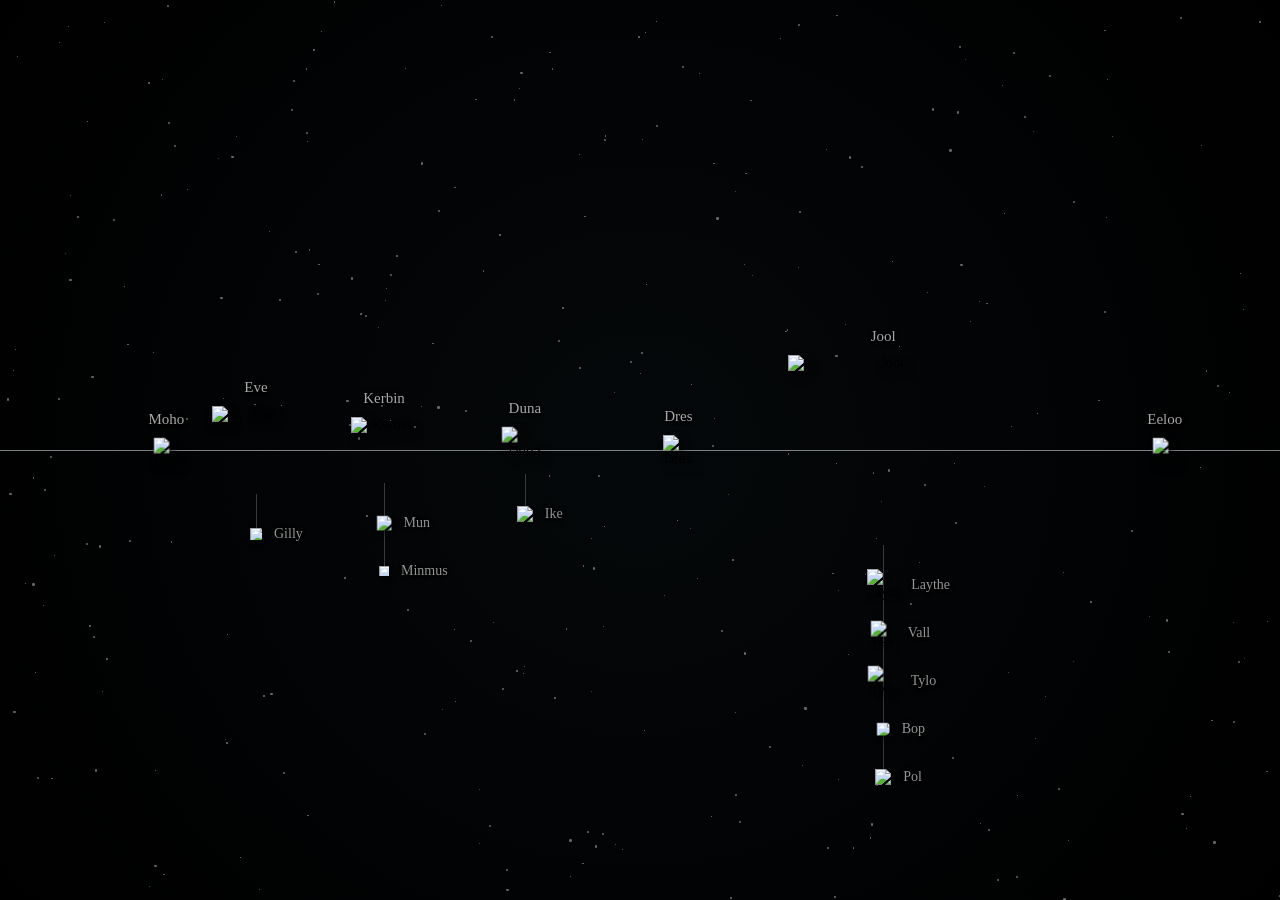
==== index.html @ 6eaf1045 "fixed missing x symbol for information panel" ====
<!DOCTYPE html>
<html lang="en">
<head>
    <meta charset="UTF-8">
    <meta name="viewport" content="width=device-width, initial-scale=1.0">

    <title>Kerbol System</title>

    <link rel="stylesheet" href="style.css">

    <script src="script.js" defer></script>
</head>
<body>

    <main id="solar-system">
        <!-- Background stars -->
        <div id="star-field"></div>
        <!-- Main horizontal system line -->
        <div id="system-line"></div>
        <!-- Kerbol -->
        <button id="kerbol" type="button">
            <img src="images/planets/Kerbol.png" alt="Kerbol" draggable="false">
        </button>

        <!-- All planets and moons will be generated by script.js -->
        <div id="planet-container"></div>

    <!-- Information panel container that will be used to display information about each planet or moon -->
    <aside
        id="info-panel"
        class="info-panel"
        aria-hidden="true"
        aria-live="polite">

        <!-- Close button for the information panel -->
        <button
            id="info-close"
            class="info-close"
            type="button"
            aria-label="Close information panel">
            ×
        </button>

        <!-- Image container for the information panel -->
        <div class="info-image-container">
            <img
                id="info-image"
                src=""
                alt="">
        </div>

        <!-- Information heading for the information panel -->
        <div class="info-heading">
            <p id="info-type">
                Planet
            </p>

            <h1 id="info-name">
                Kerbin
            </h1>
        </div>

        <p id="info-description">
            Planet description goes here.
        </p>

        <!-- Information statistics for the information panel -->
        <div
            id="info-statistics"
            class="info-statistics">
        </div>

        <!-- Ambient track section for the information panel -->
        <div class="ambient-section">
            <div class="ambient-heading">
                <span class="ambient-icon">
                    ♫
                </span>

                <!-- Ambient track title -->
                <div>
                    <span class="ambient-title">
                        Ambient Track
                    </span>

                    <!-- Ambient track name -->
                    <span id="ambient-name">
                        Kerbin Ambience
                    </span>
                </div>
            </div>

            <!-- Ambient track audio player -->
            <audio
                id="ambient-player"
                controls
                loop
            >
            </audio>

        </div>
        
    </aside>

    </main>

</body>
</html>
---- style.css ----
/* Global Styles */
* {
    box-sizing: border-box;
}

html,
body {
    margin: 0;

    width: 100%;
    height: 100%;
}

body {
    overflow: hidden;

    background: #010203;

    color: white;

    font-family:
        Georgia,
        "Times New Roman",
        serif;
}

/* Main Solar System */
#solar-system {
    position: relative;

    width: 100vw;
    height: 100vh;

    overflow: hidden;

    background:
        radial-gradient(
            circle at 50% 50%,
            #05080a 0%,
            #020304 55%,
            #000000 100%
        );
}

#star-field {
    position: absolute;

    inset: 0;

    overflow: hidden;

    pointer-events: none;

    z-index: 0;
}

/* Stars for the background */
.background-star {
    position: absolute;

    border-radius: 50%;

    background: white;

    opacity: 0.4;

    animation:
        twinkle var(--twinkle-speed)
        ease-in-out
        infinite
        alternate;
}

/* Twinkle animation for stars */
@keyframes twinkle {

    from {
        opacity: var(--minimum-opacity);
    }

    to {
        opacity: var(--maximum-opacity);
    }

}

/* Solar System horizontal line */
#system-line {
    position: absolute;

    left: 0;
    top: 50%;

    width: 100%;
    height: 1px;

    background:
        rgba(
            220,
            230,
            235,
            0.55
        );

    z-index: 1;
}

/* Kerbol (Sun) Styling */
#kerbol {
    position: absolute;

    left: -365px;
    top: 50%;

    width: 460px;
    height: 800px;

    transform: translateY(-50%);

    display: flex;

    align-items: center;
    justify-content: center;

    padding: 0;

    border: none;
    background: none;

    cursor: pointer;

    z-index: 6;

    transition:
        transform 0.2s ease,
        filter 0.2s ease;
}

#kerbol img {
    display: block;

    width: 100%;
    height: 100%;

    object-fit: contain;

    user-select: none;
    pointer-events: none;

    filter:
        drop-shadow(
            0 0 10px
            rgba(255, 247, 180, 0.95)
        )
        drop-shadow(
            0 0 30px
            rgba(255, 224, 90, 0.75)
        )
        drop-shadow(
            0 0 70px
            rgba(255, 215, 70, 0.45)
        );
}

/* Hover effect for Kerbol */
#kerbol:hover {
    transform:
        translateY(-50%)
        scale(1.03);

    filter:
        brightness(1.08);
}

#kerbol.selected img {
    filter:
        brightness(1.15)
        drop-shadow(
            0 0 15px
            rgba(255, 245, 170, 1)
        )
        drop-shadow(
            0 0 40px
            rgba(255, 220, 80, 0.9)
        )
        drop-shadow(
            0 0 90px
            rgba(255, 190, 40, 0.6)
        );
}

/* Planet System Styling */
#planet-container {
    position: absolute;

    inset: 0;

    z-index: 5;

    pointer-events: none;
}

/* Styling for the planet system */
.planet-system {
    position: absolute;

    top: 50%;

    width: 0;
    height: 0;

    overflow: visible;
}

/* Planet Styling */
.planet {
    position: absolute;

    left: 0;
    top: 0;

    width: var(--planet-width);
    height: var(--planet-height);

    padding: 0;

    transform:
        translate(-50%, -50%);

    border: none;

    background: none;

    cursor: pointer;

    pointer-events: auto;

    z-index: 5;

    transition:
        transform 180ms ease,
        filter 180ms ease;
}

/* Planet Image Styling */
.planet img {
    display: block;

    width: 100%;
    height: 100%;

    object-fit: contain;

    user-select: none;

    pointer-events: none;

    -webkit-user-drag: none;

    filter:
        drop-shadow(
            4px 5px 4px
            rgba(0, 0, 0, 0.55)
        );
}

/* Hover effect for planets */
.planet:hover {
    transform:
        translate(-50%, -50%)
        scale(1.08);

    z-index: 20;
}

/* Hover effect for planet images */
.planet:hover img {
    filter:
        brightness(1.08)
        drop-shadow(
            0 0 7px
            rgba(255, 255, 255, 0.25)
        )
        drop-shadow(
            5px 6px 5px
            rgba(0, 0, 0, 0.6)
        );
}

/* Focus-visible effect for planets */
.planet:focus-visible {
    outline:
        2px solid
        rgba(255, 255, 255, 0.8);

    outline-offset: 5px;

    border-radius: 50%;
}

/* Planet Label Styling */
.planet-label {
    position: absolute;

    left: 0;

    bottom:
        calc(
            var(--planet-height) / 2
            + 11px
        );

    transform:
        translateX(-50%);

    color:
        rgba(
            205,
            205,
            205,
            0.82
        );

    font-size: 15px;

    line-height: 1;

    white-space: nowrap;

    text-align: center;

    pointer-events: none;

    text-shadow:
        0 1px 2px black,
        0 0 4px black;

    z-index: 10;
}

.moon-line {
    position: absolute;

    left: 0;

    top:
        calc(
            var(--planet-height) / 2
        );

    width: 1px;

    background:
        rgba(
            190,
            200,
            205,
            0.28
        );

    z-index: 1;
}

/* Moon Styling */
.moon {
    position: absolute;

    left: 0;

    width: var(--moon-width);
    height: var(--moon-height);

    padding: 0;

    transform:
        translate(-50%, -50%);

    border: none;

    background: none;

    cursor: pointer;

    pointer-events: auto;

    z-index: 8;

    transition:
        transform 160ms ease,
        filter 160ms ease;
}

/* Moon Image Styling */
.moon img {
    display: block;

    width: 100%;
    height: 100%;

    object-fit: contain;

    pointer-events: none;

    user-select: none;

    -webkit-user-drag: none;

    filter:
        drop-shadow(
            2px 3px 2px
            rgba(0, 0, 0, 0.55)
        );
}

/* Hover effect for moons */
.moon:hover {
    transform:
        translate(-50%, -50%)
        scale(1.18);

    z-index: 25;
}

/* Hover effect for moon images */
.moon:hover img {
    filter:
        brightness(1.12)
        drop-shadow(
            0 0 5px
            rgba(255, 255, 255, 0.25)
        );
}

/* Focus-visible effect for moons */
.moon:focus-visible {
    outline:
        1px solid
        rgba(255, 255, 255, 0.8);

    outline-offset: 4px;

    border-radius: 50%;
}

/* Moon Label Styling */
.moon-label {
    position: absolute;

    left: 0;

    transform:
        translateY(-50%);

    margin-left: var(--moon-label-offset);

    color:
        rgba(
            190,
            190,
            190,
            0.78
        );

    font-size: 14px;

    white-space: nowrap;

    pointer-events: none;

    text-shadow:
        0 1px 2px black,
        0 0 4px black;

    z-index: 10;
}

/* Information Panel Styling */
.info-panel {
    position: absolute;

    right: 30px;
    top: 30px;

    width: 340px;

    max-height: calc(100% - 60px);

    padding: 24px;

    overflow-y: auto;

    background:
        linear-gradient(
            145deg,
            rgba(18, 22, 28, 0.94),
            rgba(5, 8, 12, 0.96)
        );

    border:
        1px solid
        rgba(255, 255, 255, 0.15);

    border-radius: 12px;

    box-shadow:
        0 15px 50px
        rgba(0, 0, 0, 0.65);

    backdrop-filter:
        blur(12px);

    -webkit-backdrop-filter:
        blur(12px);

    z-index: 100;

    opacity: 0;

    visibility: hidden;

    transform:
        translateX(30px);

    pointer-events: none;

    transition:
        opacity 220ms ease,
        transform 220ms ease,
        visibility 220ms ease;
}

/* Open state for the information panel */
.info-panel.open {
    opacity: 1;

    visibility: visible;

    transform:
        translateX(0);

    pointer-events: auto;
}

/* Close Button Styling */
.info-close {
    position: absolute;

    right: 12px;
    top: 8px;

    width: 40px;
    height: 40px;

    padding: 0;

    border: none;

    background: none;

    color:
        rgba(255, 255, 255, 0.65);

    font-size: 32px;
    font-family: Arial, sans-serif;

    cursor: pointer;

    transition:
        color 150ms ease,
        transform 150ms ease;
}

/* Hover effect for the close button */
.info-close:hover {
    color: white;

    transform:
        scale(1.1);
}

/* Image Container Styling */
.info-image-container {
    display: flex;

    align-items: center;
    justify-content: center;

    width: 100%;
    height: 160px;

    margin-bottom: 16px;
}

/* Image Styling */
#info-image {
    display: block;

    max-width: 150px;
    max-height: 150px;

    object-fit: contain;

    user-select: none;

    filter:
        drop-shadow(
            0 8px 10px
            rgba(0, 0, 0, 0.6)
        );
}

/* Heading Styling */
.info-heading {
    margin-bottom: 16px;
}

/* Name and Type Styling */
#info-type {
    margin:
        0
        0
        4px;

    color:
        rgba(255, 255, 255, 0.45);

    font-family:
        Arial,
        sans-serif;

    font-size: 11px;

    letter-spacing: 2px;

    text-transform: uppercase;
}

/* Name Styling */
#info-name {
    margin: 0;

    color:
        rgba(255, 255, 255, 0.94);

    font-size: 30px;

    font-weight: normal;
}

/* Description Styling */
#info-description {
    margin:
        0
        0
        22px;

    color:
        rgba(220, 225, 230, 0.75);

    font-family:
        Arial,
        sans-serif;

    font-size: 14px;

    line-height: 1.6;
}

/* Statistics Section Styling */
.info-statistics {
    display: flex;

    flex-direction: column;

    margin-bottom: 24px;

    border-top:
        1px solid
        rgba(255, 255, 255, 0.1);
}

/* Individual Statistic Row Styling */
.stat-row {
    display: flex;

    justify-content: space-between;

    gap: 20px;

    padding:
        10px
        0;

    border-bottom:
        1px solid
        rgba(255, 255, 255, 0.07);

    font-family:
        Arial,
        sans-serif;

    font-size: 13px;
}

/* Statistic Name Styling */
.stat-name {
    color:
        rgba(255, 255, 255, 0.45);
}

/* Statistic Value Styling */
.stat-value {
    color:
        rgba(255, 255, 255, 0.85);

    text-align: right;
}

/* Ambient Section Styling */
.ambient-section {
    padding-top: 16px;

    border-top:
        1px solid
        rgba(255, 255, 255, 0.12);
}

/* Ambient Heading Styling */
.ambient-heading {
    display: flex;

    align-items: center;

    gap: 12px;

    margin-bottom: 12px;

    font-family:
        Arial,
        sans-serif;
}

/* Ambient Icon Styling */
.ambient-icon {
    font-size: 22px;
}

/* Ambient Heading Text Styling */
.ambient-heading div {
    display: flex;

    flex-direction: column;

    gap: 3px;
}

/* Ambient Title Styling */
.ambient-title {
    color:
        rgba(255, 255, 255, 0.4);

    font-size: 10px;

    letter-spacing: 1px;

    text-transform: uppercase;
}

/* Ambient Name Styling */
#ambient-name {
    color:
        rgba(255, 255, 255, 0.85);

    font-size: 13px;
}

/* Ambient Player Styling */
#ambient-player {
    width: 100%;

    height: 36px;
}
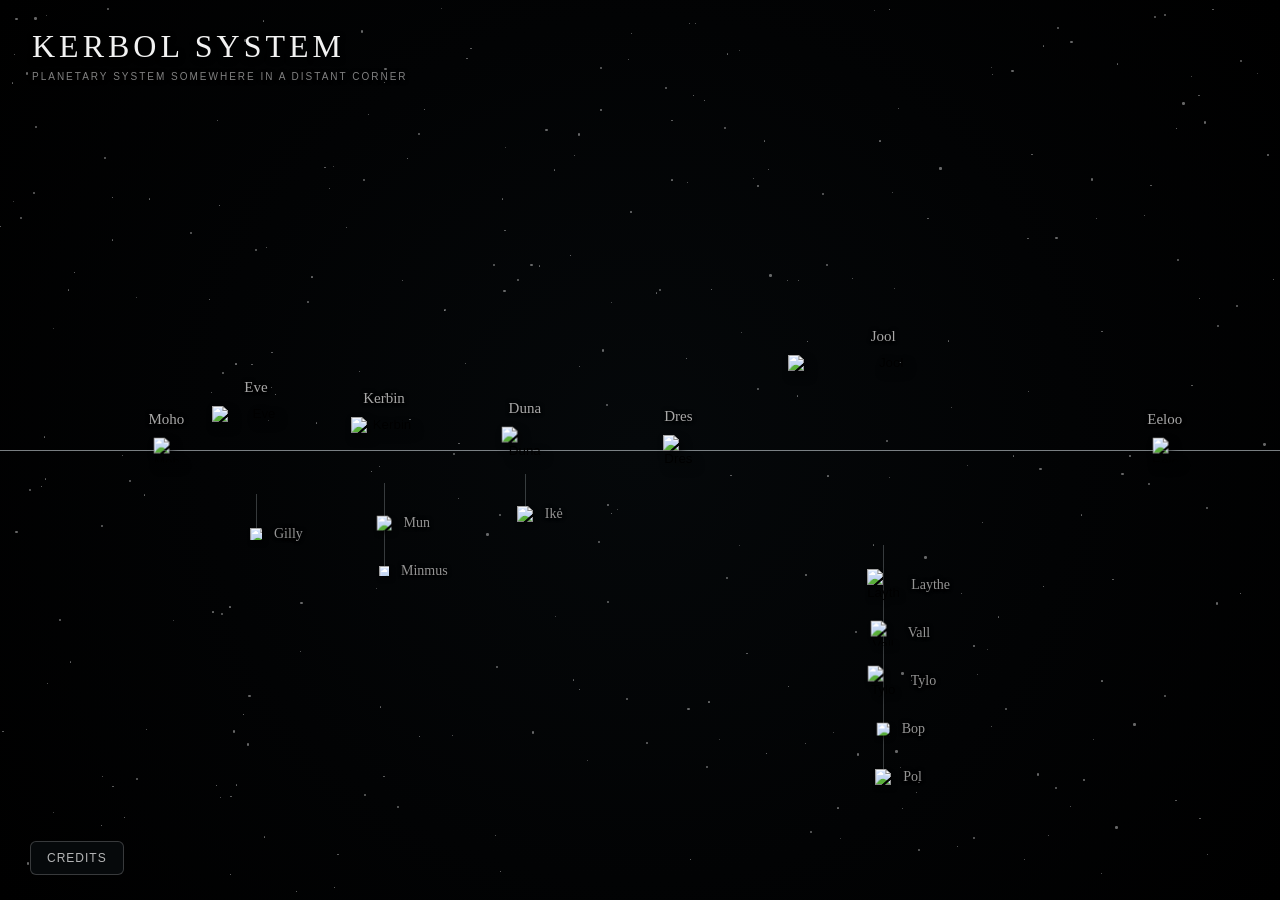
==== commit d0cab176: "adding credits functionality" ====
--- a/index.html
+++ b/index.html
@@ -13,6 +13,58 @@
 <body>
 
     <main id="solar-system">
+        <!-- System title and description -->
+        <div class="system-title">
+            <h1>Kerbol System</h1>
+
+            <p>
+                Planetary System somewhere in a distant corner
+            </p>
+        </div>
+        <!-- Credits button -->
+        <button
+            id="credits-button"
+            class="credits-button"
+            type="button">
+            Credits
+        </button>
+
+
+        <!-- Credits popup -->
+        <div
+            id="credits-panel"
+            class="credits-panel">
+
+            <button
+                id="credits-close"
+                class="credits-close"
+                type="button"
+                aria-label="Close credits">
+                ×
+            </button>
+
+            <h2>Credits</h2>
+
+            <div class="credits-section">
+                <h3>Star, Planet, Moon Images, General Idea and Concept</h3>
+                <p>
+                    Squad (Kerbal Space Program).
+                </p>
+            </div>
+
+            <div class="credits-section">
+                <h3>Audio</h3>
+                <p>
+                    MoozE (GSC Game World).
+                </p>
+                <p>
+                    Edu Castillo (Kerbal Space Program).
+                </p>
+                <p>
+                    Craig Conner (Manhunt).
+                </p>
+            </div>
+        </div>
         <!-- Background stars -->
         <div id="star-field"></div>
         <!-- Main horizontal system line -->
--- a/style.css
+++ b/style.css
@@ -42,6 +42,279 @@
         );
 }
 
+/* System Title Styling */
+.system-title {
+    position: absolute;
+
+    top: 28px;
+    left: 32px;
+
+    z-index: 50;
+
+    pointer-events: none;
+}
+
+/* System Title Heading Styling */
+.system-title h1 {
+    margin: 0;
+
+    color: rgba(255, 255, 255, 0.95);
+
+    font-size: 32px;
+    font-weight: normal;
+
+    text-transform: uppercase;
+    letter-spacing: 4px;
+
+    text-shadow:
+        0 2px 6px rgba(0, 0, 0, 0.8);
+}
+
+/* System Title Paragraph Styling */
+.system-title p {
+    margin:
+        6px
+        0
+        0;
+
+    color: rgba(255, 255, 255, 0.5);
+
+    font-family:
+        Arial,
+        sans-serif;
+
+    text-transform: uppercase;
+    letter-spacing: 2px;
+    font-size: 10px;
+
+    text-shadow:
+        0 1px 4px rgba(0, 0, 0, 0.8);
+}
+
+/* =========================================================
+   CREDITS BUTTON
+   ========================================================= */
+
+.credits-button {
+    position: absolute;
+
+    left: 30px;
+    bottom: 25px;
+
+    padding:
+        9px
+        16px;
+
+    border:
+        1px solid
+        rgba(255, 255, 255, 0.2);
+
+    border-radius: 6px;
+
+    background:
+        rgba(10, 14, 18, 0.65);
+
+    color:
+        rgba(255, 255, 255, 0.7);
+
+    font-family:
+        Arial,
+        sans-serif;
+
+    font-size: 12px;
+
+    letter-spacing: 1px;
+
+    text-transform: uppercase;
+
+    cursor: pointer;
+
+    z-index: 50;
+
+    transition:
+        background 0.2s ease,
+        color 0.2s ease,
+        border-color 0.2s ease;
+}
+
+
+.credits-button:hover {
+    background:
+        rgba(255, 255, 255, 0.1);
+
+    border-color:
+        rgba(255, 255, 255, 0.4);
+
+    color: white;
+}
+
+/* Credits Panel Styling */
+.credits-panel {
+    position: absolute;
+
+    left: 30px;
+    bottom: 75px;
+
+    width: 330px;
+
+    max-height: 500px;
+
+    padding: 24px;
+
+    overflow-y: auto;
+
+    background:
+        linear-gradient(
+            145deg,
+            rgba(18, 22, 28, 0.96),
+            rgba(5, 8, 12, 0.97)
+        );
+
+    border:
+        1px solid
+        rgba(255, 255, 255, 0.15);
+
+    border-radius: 10px;
+
+    box-shadow:
+        0 15px 50px
+        rgba(0, 0, 0, 0.7);
+
+    backdrop-filter:
+        blur(12px);
+
+    z-index: 100;
+
+
+    /* Hidden initially */
+
+    opacity: 0;
+
+    visibility: hidden;
+
+    transform:
+        translateY(15px);
+
+    pointer-events: none;
+
+    transition:
+        opacity 0.2s ease,
+        transform 0.2s ease,
+        visibility 0.2s ease;
+}
+
+/* Visible state */
+.credits-panel.open {
+    opacity: 1;
+
+    visibility: visible;
+
+    transform:
+        translateY(0);
+
+    pointer-events: auto;
+}
+
+/* Credits Panel Heading Styling */
+.credits-panel h2 {
+    margin:
+        0
+        0
+        22px;
+
+    font-size: 25px;
+    font-weight: normal;
+}
+
+/* Individual credits section */
+.credits-section {
+    margin-bottom: 20px;
+}
+
+/* Remove bottom margin for the last credits section */
+.credits-section:last-child {
+    margin-bottom: 0;
+}
+
+/* Headings in the credits section */
+.credits-section h3 {
+    margin:
+        0
+        0
+        7px;
+
+    color:
+        rgba(255, 255, 255, 0.85);
+
+    font-family:
+        Arial,
+        sans-serif;
+
+    font-size: 12px;
+
+    letter-spacing: 1px;
+
+    text-transform: uppercase;
+}
+
+/* Paragraphs in the credits section */
+.credits-section p {
+    margin:
+        4px
+        0;
+
+    color:
+        rgba(220, 225, 230, 0.6);
+
+    font-family:
+        Arial,
+        sans-serif;
+
+    font-size: 13px;
+
+    line-height: 1.5;
+}
+
+/* Links */
+.credits-section a {
+    color:
+        rgba(180, 210, 255, 0.9);
+
+    text-decoration: none;
+}
+
+/* Hover effect for links */
+.credits-section a:hover {
+    text-decoration: underline;
+}
+
+/* Close Button Styling */
+.credits-close {
+    position: absolute;
+
+    top: 8px;
+    right: 10px;
+
+    width: 38px;
+    height: 38px;
+
+    border: none;
+
+    background: none;
+
+    color:
+        rgba(255, 255, 255, 0.65);
+
+    font-size: 28px;
+
+    cursor: pointer;
+}
+
+.credits-close:hover {
+    color: white;
+}
+
+/* Star Field Styling */
 #star-field {
     position: absolute;
 
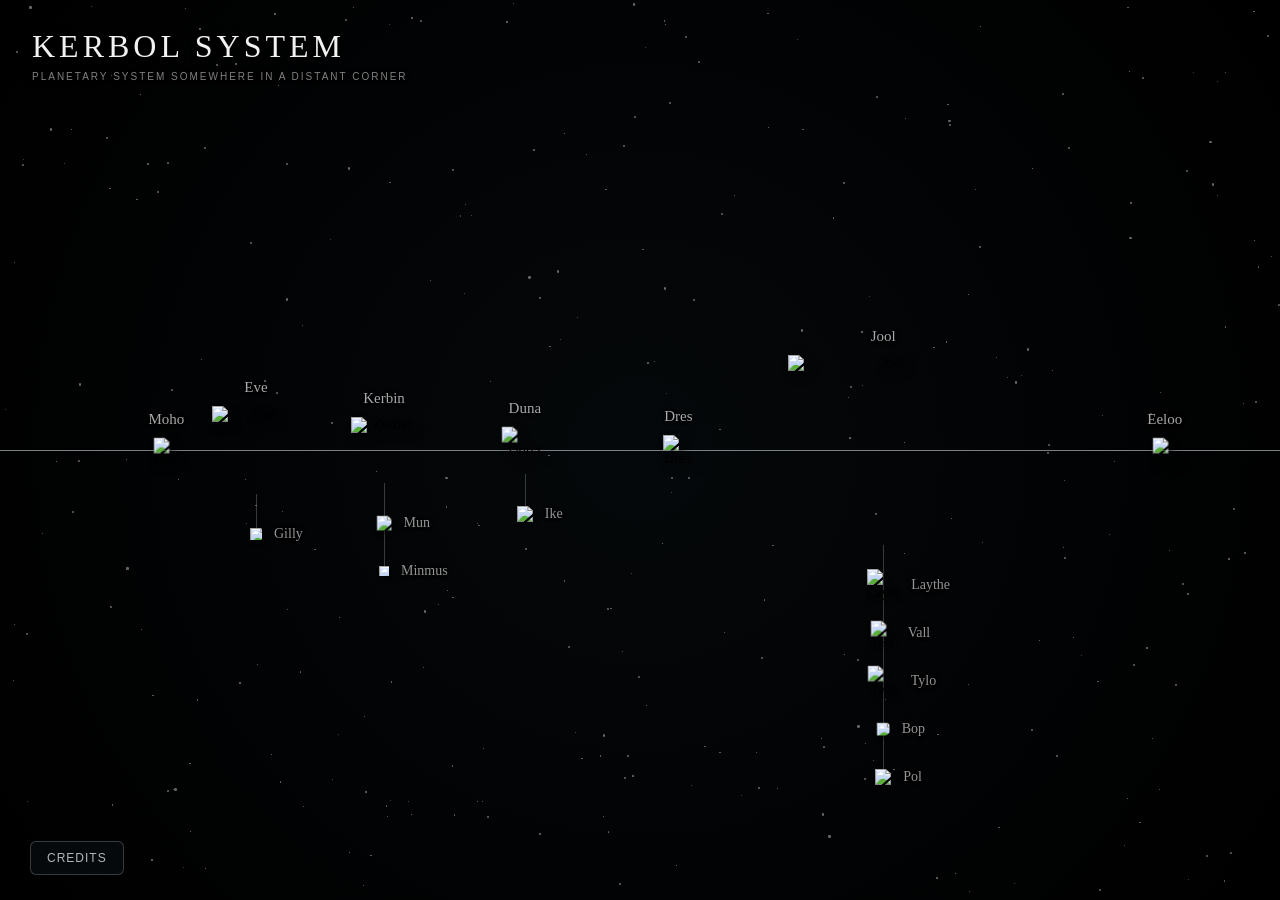
==== commit c4ebc8dc: "updated credits section" ====
--- a/index.html
+++ b/index.html
@@ -46,22 +46,25 @@
             <h2>Credits</h2>
 
             <div class="credits-section">
-                <h3>Star, Planet, Moon Images, General Idea and Concept</h3>
+                <h3>Star, Planet & Moon Images, Planet Descriptions</h3>
                 <p>
-                    Squad (Kerbal Space Program).
+                    Squad (Kerbal Space Program)
                 </p>
             </div>
 
             <div class="credits-section">
                 <h3>Audio</h3>
                 <p>
-                    MoozE (GSC Game World).
+                    Daniel James Taylor (Factorio)
                 </p>
                 <p>
-                    Edu Castillo (Kerbal Space Program).
+                    C418 (Minecraft Volume Alpha & Beta)
                 </p>
                 <p>
-                    Craig Conner (Manhunt).
+                    Toby Fox (Deltarune)
+                </p>
+                <p>
+                    Aphex Twin (Selected Ambient Works 85-92, Selected Ambient Works Volume II, I Care Because You Do, Xylem Tube EP, Ventolin EP)
                 </p>
             </div>
         </div>
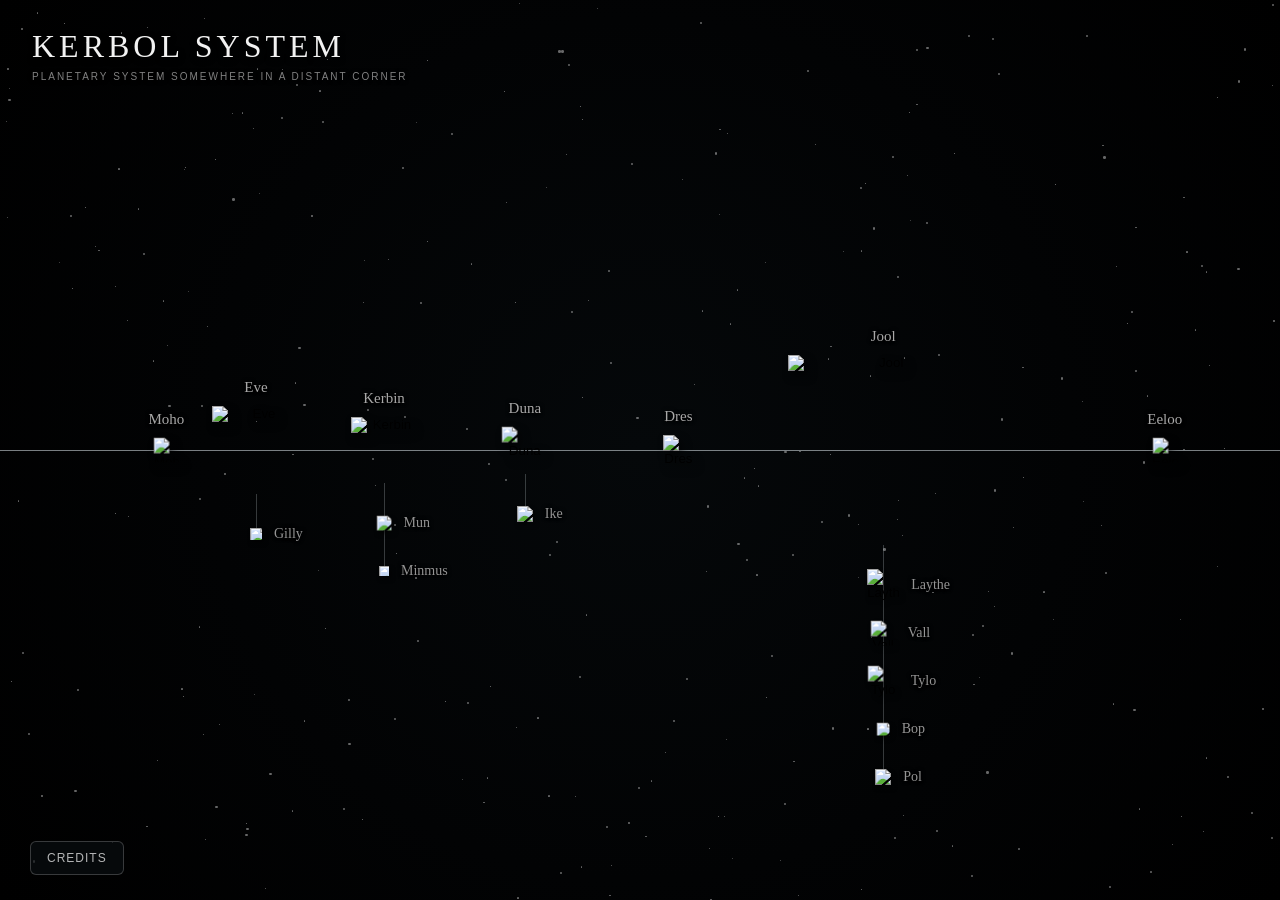
==== commit 75999c17: "adding previous and next celestial body navigation" ====
--- a/index.html
+++ b/index.html
@@ -115,15 +115,24 @@
             </h1>
         </div>
 
-        <p id="info-description">
-            Planet description goes here.
-        </p>
+            <p id="info-description">
+                Planet description goes here.
+            </p>
 
-        <!-- Information statistics for the information panel -->
-        <div
-            id="info-statistics"
-            class="info-statistics">
-        </div>
+            <div class="info-navigation">
+                <button id="info-prev" type="button">
+                    ← Previous
+                </button>
+
+                <button id="info-next" type="button">
+                    Next →
+                </button>
+            </div>
+
+            <div
+                id="info-statistics"
+                class="info-statistics">
+            </div>
 
         <!-- Ambient track section for the information panel -->
         <div class="ambient-section">
--- a/style.css
+++ b/style.css
@@ -920,6 +920,34 @@
     font-weight: normal;
 }
 
+.info-navigation {
+    display: flex;
+    justify-content: space-between;
+    gap: 12px;
+
+    margin-bottom: 22px;
+}
+
+.info-navigation button {
+    flex: 1;
+
+    padding: 8px 10px;
+
+    border: 1px solid rgba(255, 255, 255, 0.15);
+    border-radius: 6px;
+
+    background: rgba(255, 255, 255, 0.05);
+
+    color: rgba(255, 255, 255, 0.8);
+
+    cursor: pointer;
+}
+
+.info-navigation button:hover {
+    background: rgba(255, 255, 255, 0.1);
+    color: white;
+}
+
 /* Description Styling */
 #info-description {
     margin:
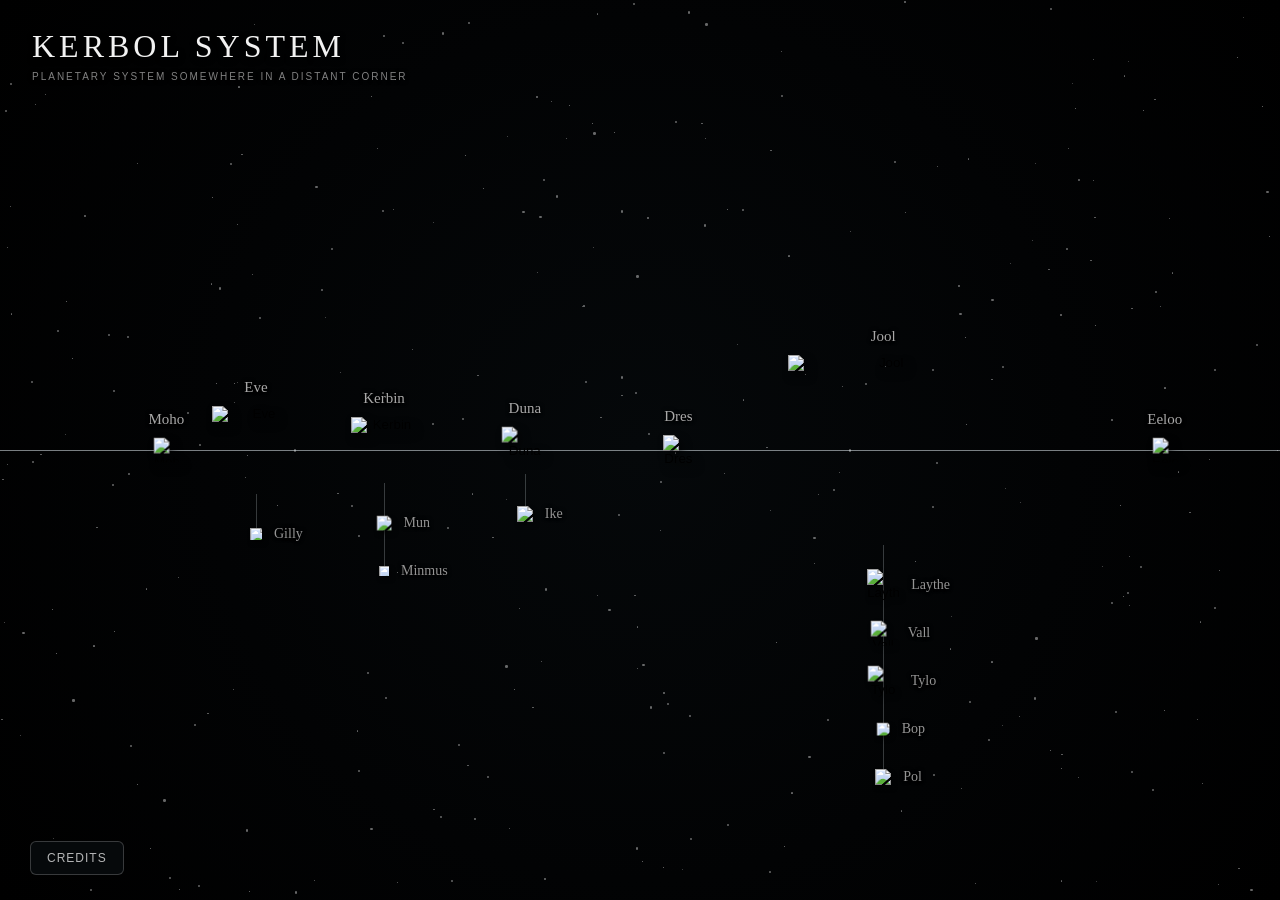
==== commit a5091fc7: "adding planet zoom functionality" ====
--- a/index.html
+++ b/index.html
@@ -71,14 +71,21 @@
         <!-- Background stars -->
         <div id="star-field"></div>
         <!-- Main horizontal system line -->
-        <div id="system-line"></div>
-        <!-- Kerbol -->
-        <button id="kerbol" type="button">
-            <img src="images/planets/Kerbol.png" alt="Kerbol" draggable="false">
-        </button>
+        <!-- Camera layer for the solar-system artwork -->
+        <div id="system-view">
 
-        <!-- All planets and moons will be generated by script.js -->
-        <div id="planet-container"></div>
+            <!-- Main horizontal system line -->
+            <div id="system-line"></div>
+
+            <!-- Kerbol -->
+            <button id="kerbol" type="button">
+                <img src="images/planets/Kerbol.png" alt="Kerbol" draggable="false">
+            </button>
+
+            <!-- All planets and moons will be generated by script.js -->
+            <div id="planet-container"></div>
+
+        </div>
 
     <!-- Information panel container that will be used to display information about each planet or moon -->
     <aside
--- a/style.css
+++ b/style.css
@@ -376,6 +376,27 @@
         );
 
     z-index: 1;
+}
+
+/* Camera-style selected planet view */
+#system-view {
+    position: absolute;
+
+    inset: 0;
+
+    z-index: 1;
+
+    transform-origin: 0 0;
+
+    transition:
+        transform 650ms cubic-bezier(0.22, 0.8, 0.26, 1);
+}
+
+.planet.selected img {
+    filter:
+        brightness(1.1)
+        drop-shadow(0 0 8px rgba(255, 255, 255, 0.28))
+        drop-shadow(5px 6px 5px rgba(0, 0, 0, 0.6));
 }
 
 /* Kerbol (Sun) Styling */
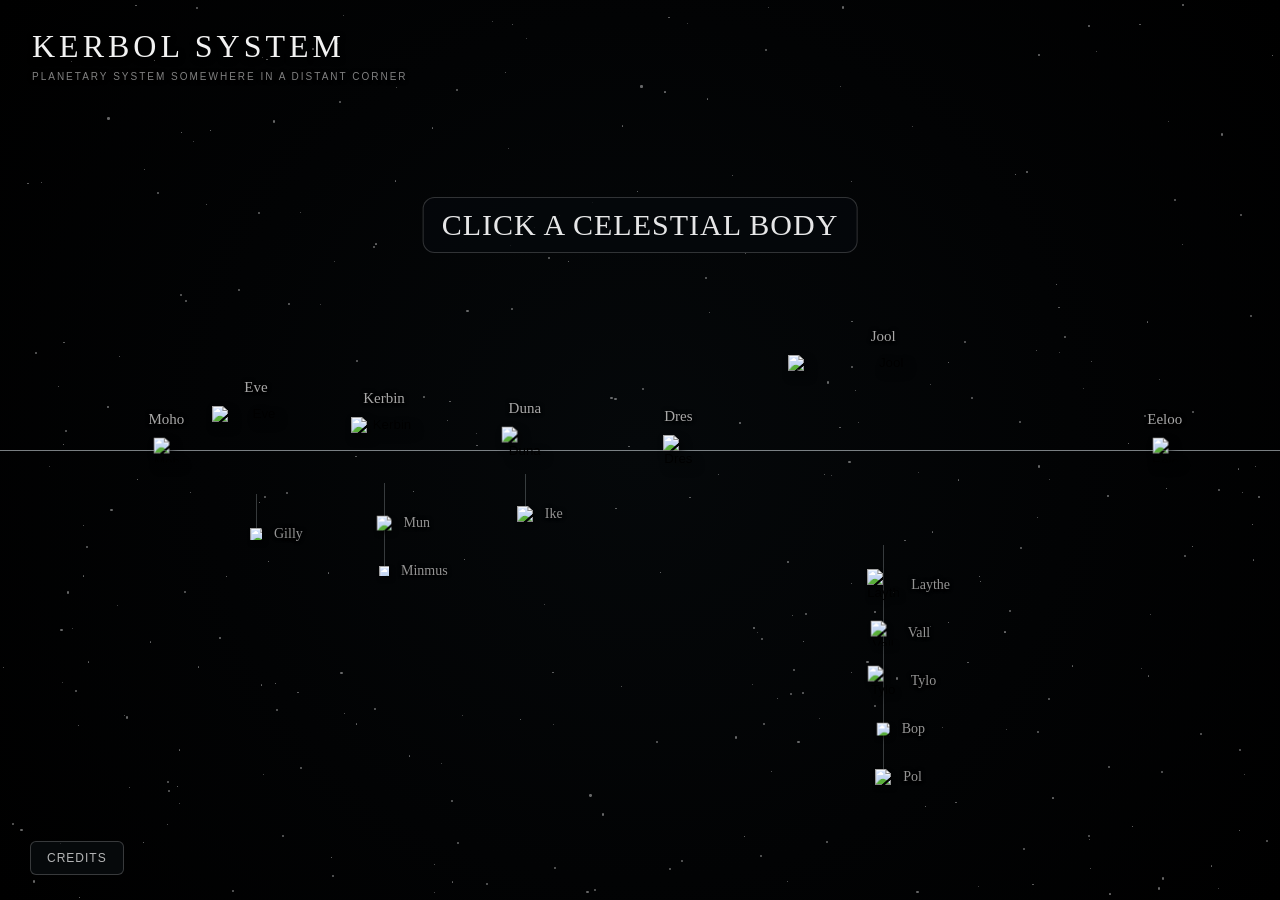
==== commit 740d631a: "adding instruction text and styling" ====
--- a/index.html
+++ b/index.html
@@ -70,6 +70,10 @@
         </div>
         <!-- Background stars -->
         <div id="star-field"></div>
+
+        <div id="click-hint">
+            Click a Celestial Body
+        </div>
         <!-- Main horizontal system line -->
         <!-- Camera layer for the solar-system artwork -->
         <div id="system-view">
--- a/style.css
+++ b/style.css
@@ -1101,4 +1101,59 @@
     width: 100%;
 
     height: 36px;
+}
+
+#click-hint {
+    position: absolute;
+
+    left: 50%;
+    top: 25%;
+
+    transform:
+        translate(-50%, -50%);
+
+    padding:
+        10px
+        18px;
+
+    border:
+        1px solid
+        rgba(255, 255, 255, 0.18);
+
+    border-radius: 12px;
+
+    background:
+        rgba(5, 8, 12, 0.8);
+
+    color:
+        rgba(255, 255, 255, 0.9);
+
+    font-family:
+        Georgia,
+        "Times New Roman",
+        serif;
+
+    font-size: 30px;
+
+    letter-spacing: 1px;
+
+    text-transform: uppercase;
+
+    text-align: center;
+
+    pointer-events: none;
+
+    z-index: 75;
+
+    transition:
+        opacity 500ms ease,
+        transform 500ms ease;
+}
+
+#click-hint.hide {
+    opacity: 0;
+
+    transform:
+        translate(-50%, -50%)
+        translateY(-10px);
 }
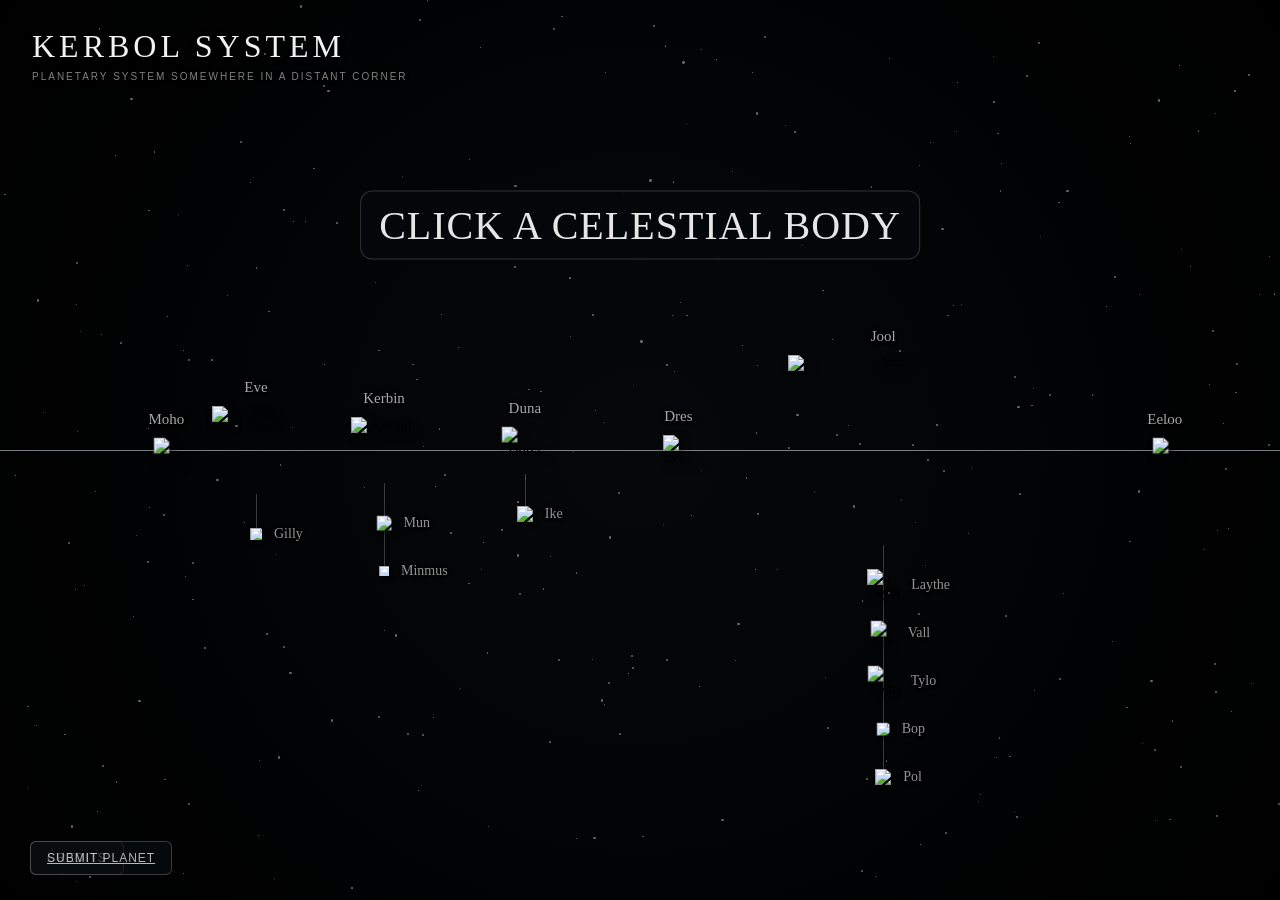
==== commit 2f63a805: "adding submit planet button to main page" ====
--- a/index.html
+++ b/index.html
@@ -29,6 +29,11 @@
             Credits
         </button>
 
+        <a
+            href="submit-planet.html"
+            class="credits-button submit-planet-button">
+            Submit Planet
+        </a>
 
         <!-- Credits popup -->
         <div
--- a/style.css
+++ b/style.css
@@ -1133,7 +1133,7 @@
         "Times New Roman",
         serif;
 
-    font-size: 30px;
+    font-size: 40px;
 
     letter-spacing: 1px;
 
@@ -1146,7 +1146,7 @@
     z-index: 75;
 
     transition:
-        opacity 500ms ease,
+        opacity 250ms ease,
         transform 500ms ease;
 }
 
@@ -1154,6 +1154,6 @@
     opacity: 0;
 
     transform:
-        translate(-50%, -50%)
-        translateY(-10px);
+        translate(-50%, -150%)
+        translateY(-50px);
 }
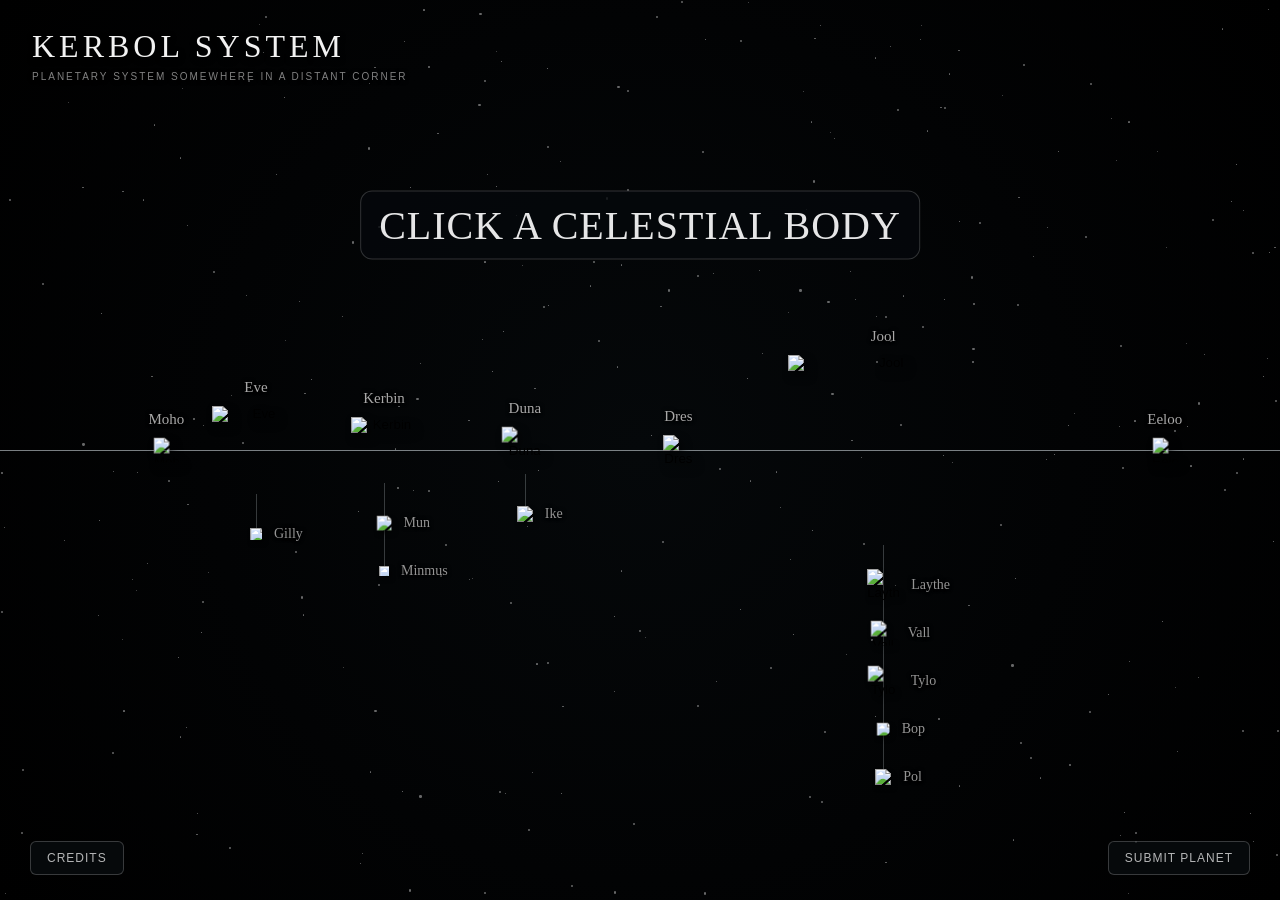
==== commit 52f41f2e: "adding functionality for music to autoplay in form page" ====
--- a/index.html
+++ b/index.html
@@ -30,6 +30,7 @@
         </button>
 
         <a
+            id="submit-planet-link"
             href="submit-planet.html"
             class="credits-button submit-planet-button">
             Submit Planet
--- a/style.css
+++ b/style.css
@@ -312,6 +312,14 @@
 
 .credits-close:hover {
     color: white;
+}
+
+.submit-planet-button {
+    left: auto;
+
+    right: 30px;
+
+    text-decoration: none;
 }
 
 /* Star Field Styling */
@@ -1156,4 +1164,200 @@
     transform:
         translate(-50%, -150%)
         translateY(-50px);
+}
+
+/* Submit Planet Page */
+body.form-page {
+    overflow: auto;
+
+    min-height: 100vh;
+
+    padding: 32px;
+
+    background-image:
+        url("images/formbackground_1.png");
+    
+    background-size: cover;
+    background-position: center;
+}
+
+.planet-form-page {
+    width: min(620px, 100%);
+
+    margin: 0 auto;
+}
+
+.form-back {
+    display: inline-block;
+
+    margin-bottom: 22px;
+
+    color: rgba(255, 255, 255, 0.7);
+
+    font-family: Arial, sans-serif;
+    font-size: 14px;
+
+    font-weight: bold;
+
+    letter-spacing: 1px;
+
+    text-shadow:
+        0 2px 6px rgba(0, 0, 0, 0.3);
+
+    text-decoration: none;
+    text-transform: uppercase;
+}
+
+.form-back:hover {
+    color: white;
+}
+
+.planet-form-panel {
+    padding: 32px;
+
+    background:
+        linear-gradient(
+            145deg,
+            rgba(18, 22, 28, 0.94),
+            rgba(5, 8, 12, 0.96)
+        );
+
+    border:
+        1px solid
+        rgba(255, 255, 255, 0.15);
+
+    border-radius: 12px;
+
+    box-shadow:
+        0 15px 50px
+        rgba(0, 0, 0, 0.65);
+}
+
+.form-eyebrow {
+    margin: 0 0 8px;
+
+    color: rgba(255, 255, 255, 0.45);
+
+    font-family: Arial, sans-serif;
+    font-size: 10px;
+
+    letter-spacing: 2px;
+
+    text-transform: uppercase;
+}
+
+.planet-form-panel h1 {
+    margin: 0 0 12px;
+
+    font-size: 32px;
+    font-weight: normal;
+}
+
+.form-intro {
+    margin: 0 0 28px;
+
+    color: rgba(220, 225, 230, 0.7);
+
+    font-family: Arial, sans-serif;
+    font-size: 14px;
+
+    line-height: 1.6;
+}
+
+.planet-form {
+    display: flex;
+
+    flex-direction: column;
+
+    gap: 18px;
+}
+
+.planet-form label {
+    display: flex;
+
+    flex-direction: column;
+
+    gap: 8px;
+
+    color: rgba(255, 255, 255, 0.7);
+
+    font-family: Arial, sans-serif;
+    font-size: 12px;
+
+    letter-spacing: 1px;
+
+    text-transform: uppercase;
+}
+
+.planet-form input,
+.planet-form select,
+.planet-form textarea {
+    width: 100%;
+
+    padding: 11px 12px;
+
+    border:
+        1px solid
+        rgba(255, 255, 255, 0.15);
+
+    border-radius: 6px;
+
+    outline: none;
+
+    background:
+        rgba(255, 255, 255, 0.05);
+
+    color: white;
+
+    font-family: Arial, sans-serif;
+    font-size: 14px;
+}
+
+.planet-form select option {
+    background-color: #11171d;
+
+    color: white;
+}
+
+.planet-form textarea {
+    resize: vertical;
+}
+
+.planet-form input:focus,
+.planet-form select:focus,
+.planet-form textarea:focus {
+    border-color:
+        rgba(180, 210, 255, 0.65);
+}
+
+.planet-submit-button {
+    padding: 12px;
+
+    border:
+        1px solid
+        rgba(255, 255, 255, 0.22);
+
+    border-radius: 6px;
+
+    background:
+        rgba(255, 255, 255, 0.08);
+
+    color:
+        rgba(255, 255, 255, 0.8);
+
+    font-family: Arial, sans-serif;
+    font-size: 12px;
+
+    letter-spacing: 1px;
+
+    text-transform: uppercase;
+
+    cursor: pointer;
+}
+
+.planet-submit-button:hover {
+    background:
+        rgba(255, 255, 255, 0.14);
+
+    color: white;
 }
